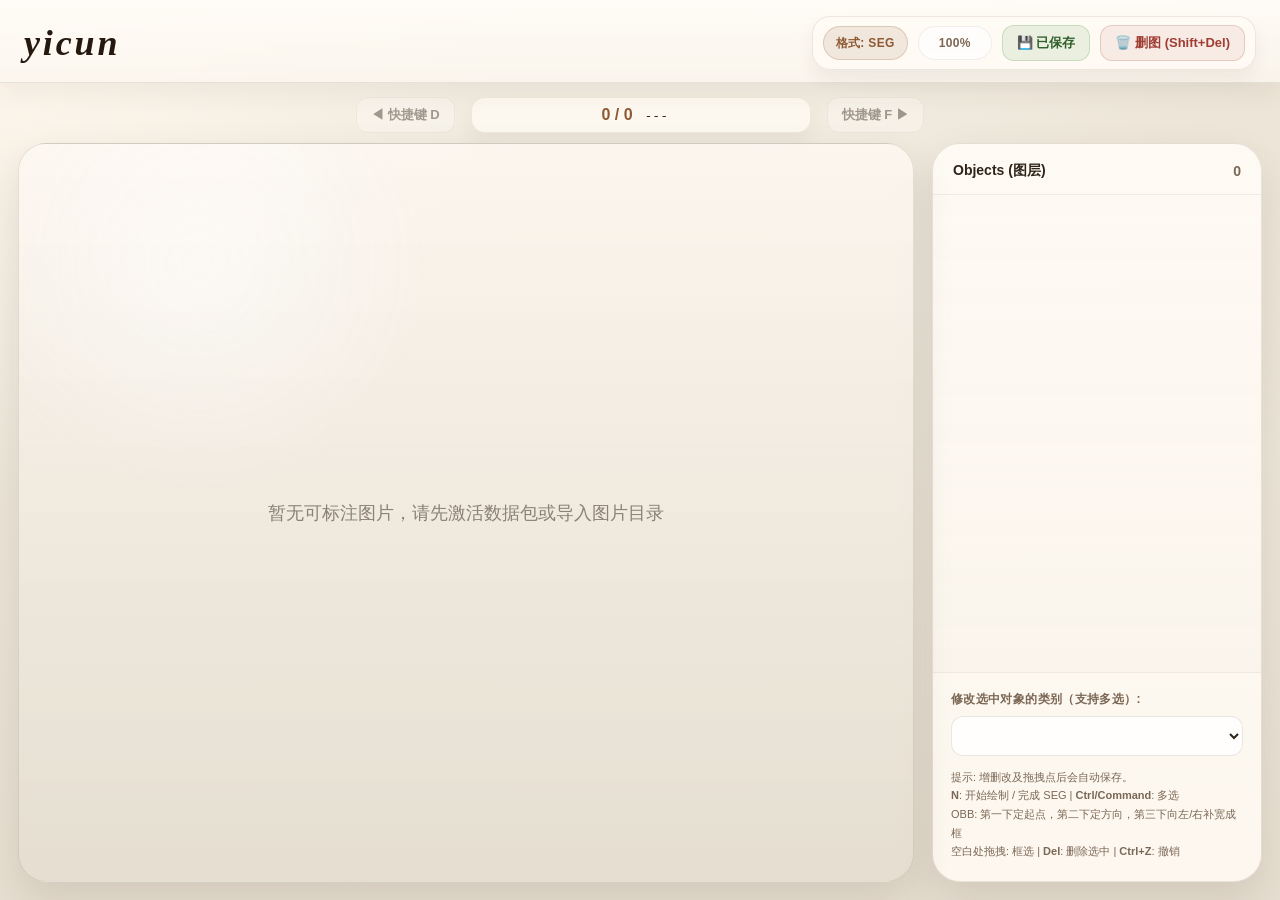
==== static/annotator.html @ 0c5d7a8d "Add files via upload" ====
<!DOCTYPE html>
<html lang="zh-CN">
<head>
  <meta charset="UTF-8">
  <meta name="viewport" content="width=device-width, initial-scale=1.0">
  <title>VOC Segmentation Annotator (CVAT Style)</title>
  <link rel="stylesheet" href="/static/annotator.css?v=20260616b">
</head>
<body>
  <div class="header">
    <div class="header-left">
      <a id="annotatorHomeLink" class="brand-link" href="/">yicun</a>
    </div>

    <div class="header-right">
      <div class="toolbar-group">
        <span id="mode-badge" class="mode-indicator mode-select">格式: SEG · 状态: 选择</span>
        <span id="zoom-badge" class="zoom-badge">100%</span>
        <button id="btn-save" class="btn-primary btn-save" type="button">💾 已保存</button>
        <button id="delete-current-btn" class="btn-primary btn-danger" type="button">🗑️ 删图 (Shift+Del)</button>
      </div>
    </div>
  </div>

  <div class="nav-bar">
    <button class="nav-btn" id="btn-prev" type="button" disabled>◀ 快捷键 D</button>
    <div class="image-info" id="image-info-container">
      <span id="image-counter" title="点击跳转到指定页">0 / 0</span>
      <span id="current-image-name" class="current-image-name">---</span>
      <span id="image-status-badge"></span>
    </div>
    <button class="nav-btn" id="btn-next" type="button" disabled>快捷键 F ▶</button>
  </div>

  <div class="main-container">
    <div class="canvas-area" id="canvas-container">
      <span class="empty-text" id="empty-text">暂无可标注图片，请先激活数据包或导入图片目录</span>
      <div class="image-wrapper" id="image-wrapper" hidden>
        <img id="main-image" src="" alt="">
        <canvas id="draw-canvas"></canvas>
      </div>
      <div id="class-popup" class="class-popup" hidden></div>
    </div>

    <div class="right-sidebar">
      <div class="sidebar-header">
        <span>Objects (图层)</span>
        <span id="object-count" class="sidebar-count">0</span>
      </div>

      <ul class="object-list" id="object-list"></ul>

      <div class="sidebar-footer">
        <label class="footer-label" for="class-select">修改选中对象的类别（支持多选）:</label>
        <select id="class-select"></select>
        <div class="footer-tip">
          提示: 增删改及拖拽点后会自动保存。<br>
          <b>N</b>: 开始绘制 / 完成 SEG | <b>Ctrl/Command</b>: 多选<br>
          OBB: 第一下定起点，第二下定方向，第三下向左/右补宽成框<br>
          空白处拖拽: 框选 | <b>Del</b>: 删除选中 | <b>Ctrl+Z</b>: 撤销
        </div>
      </div>
    </div>
  </div>

  <script src="/static/annotator.js?v=20260616b"></script>
</body>
</html>
---- static/annotator.css ----
:root {
  --paper-bg: #ece6da;
  --paper-panel: rgba(255, 250, 241, 0.92);
  --paper-panel-strong: rgba(255, 252, 247, 0.98);
  --paper-line: rgba(77, 59, 43, 0.14);
  --paper-line-strong: rgba(77, 59, 43, 0.24);
  --paper-text: #2f241a;
  --paper-muted: #7b6755;
  --paper-accent: #8d5a34;
  --paper-accent-soft: rgba(141, 90, 52, 0.12);
  --paper-danger: #9f3d33;
  --paper-shadow: 0 18px 40px rgba(58, 41, 28, 0.12);
}

* {
  box-sizing: border-box;
  margin: 0;
  padding: 0;
}

html,
body {
  height: 100%;
}

body {
  font-family: "Noto Sans SC", "PingFang SC", "Microsoft YaHei", sans-serif;
  display: flex;
  flex-direction: column;
  height: 100vh;
  overflow: hidden;
  color: var(--paper-text);
  background:
    radial-gradient(circle at top left, rgba(255, 248, 238, 0.9), transparent 32%),
    radial-gradient(circle at top right, rgba(207, 190, 164, 0.18), transparent 30%),
    linear-gradient(180deg, #f3ede2 0%, #e7dfd1 100%);
}

button,
input,
select {
  font: inherit;
}

.header {
  padding: 16px 24px 12px;
  background: linear-gradient(180deg, rgba(255, 252, 247, 0.95), rgba(251, 246, 238, 0.84));
  border-bottom: 1px solid var(--paper-line);
  display: flex;
  align-items: center;
  justify-content: space-between;
  gap: 20px;
  box-shadow: 0 10px 24px rgba(73, 54, 38, 0.06);
  backdrop-filter: blur(10px);
  z-index: 10;
}

.header-left,
.header-right {
  display: flex;
  align-items: center;
  gap: 12px;
}

.header-left {
  min-width: 0;
  flex: 1;
}

.brand-link {
  font-family: "Baskerville", "Times New Roman", serif;
  font-size: 36px;
  font-style: italic;
  font-weight: 700;
  letter-spacing: 0.08em;
  color: #24180f;
  text-decoration: none;
  text-transform: lowercase;
}

.toolbar-group {
  display: flex;
  align-items: center;
  gap: 10px;
  padding: 8px 10px;
  border-radius: 18px;
  background: rgba(255, 251, 244, 0.82);
  border: 1px solid rgba(77, 59, 43, 0.1);
  box-shadow: 0 10px 18px rgba(55, 38, 24, 0.06);
}

.mode-indicator,
.zoom-badge {
  display: inline-flex;
  align-items: center;
  min-height: 34px;
  padding: 0 12px;
  border-radius: 999px;
  font-size: 12px;
  font-weight: 700;
  letter-spacing: 0.03em;
}

.mode-indicator {
  color: var(--paper-accent);
  background: var(--paper-accent-soft);
  border: 1px solid rgba(141, 90, 52, 0.22);
}

.mode-draw {
  color: #7e312a;
  background: rgba(159, 61, 51, 0.08);
  border-color: rgba(159, 61, 51, 0.18);
}

.zoom-badge {
  color: var(--paper-muted);
  background: rgba(255, 255, 255, 0.7);
  border: 1px solid rgba(77, 59, 43, 0.08);
  min-width: 74px;
  justify-content: center;
}

.btn-primary,
.btn-link,
.nav-btn {
  display: inline-flex;
  align-items: center;
  justify-content: center;
  min-height: 36px;
  padding: 0 14px;
  border-radius: 12px;
  border: 1px solid var(--paper-line);
  background: rgba(255, 252, 247, 0.9);
  color: var(--paper-text);
  cursor: pointer;
  font-size: 13px;
  font-weight: 700;
  transition: transform 0.18s ease, border-color 0.18s ease, background 0.18s ease, box-shadow 0.18s ease;
  text-decoration: none;
}

.btn-primary:hover,
.btn-link:hover,
.nav-btn:hover:not(:disabled) {
  transform: translateY(-1px);
  border-color: var(--paper-line-strong);
  background: rgba(255, 255, 255, 0.96);
  box-shadow: 0 10px 18px rgba(58, 41, 28, 0.08);
}

.btn-save {
  color: #2f5f2a;
  background: rgba(94, 158, 79, 0.12);
  border-color: rgba(94, 158, 79, 0.24);
}

.btn-save.saving {
  color: #8a5b19;
  background: rgba(216, 168, 74, 0.16);
  border-color: rgba(216, 168, 74, 0.28);
}

.btn-danger {
  color: var(--paper-danger);
  background: rgba(159, 61, 51, 0.08);
  border-color: rgba(159, 61, 51, 0.2);
}

.nav-bar {
  padding: 14px 24px 10px;
  display: flex;
  align-items: center;
  justify-content: center;
  gap: 16px;
}

.nav-btn:disabled {
  opacity: 0.42;
  cursor: not-allowed;
  box-shadow: none;
  transform: none;
}

.image-info {
  min-width: 340px;
  display: flex;
  align-items: center;
  justify-content: center;
  gap: 12px;
  padding: 8px 16px;
  border-radius: 14px;
  background: rgba(255, 250, 242, 0.82);
  border: 1px solid rgba(77, 59, 43, 0.08);
  box-shadow: 0 10px 20px rgba(58, 41, 28, 0.05);
  color: var(--paper-text);
}

#image-counter {
  cursor: pointer;
  color: var(--paper-accent);
  text-decoration: none;
  font-weight: 700;
}

.current-image-name {
  font-family: "IBM Plex Mono", "SFMono-Regular", monospace;
  font-size: 13px;
}

.status-badge {
  font-size: 11px;
  padding: 4px 9px;
  border-radius: 999px;
  font-weight: 700;
}

.status-labeled {
  color: #2f5f2a;
  background: rgba(94, 158, 79, 0.14);
}

.status-unlabeled {
  color: var(--paper-muted);
  background: rgba(90, 77, 64, 0.09);
}

.main-container {
  display: flex;
  flex: 1;
  min-height: 0;
  gap: 18px;
  padding: 0 18px 18px;
}

.canvas-area {
  flex: 1;
  position: relative;
  overflow: hidden;
  border-radius: 28px;
  border: 1px solid rgba(77, 59, 43, 0.12);
  background:
    radial-gradient(circle at 20% 16%, rgba(255, 255, 255, 0.5), transparent 24%),
    linear-gradient(180deg, rgba(252, 247, 240, 0.88), rgba(229, 221, 208, 0.92));
  box-shadow: var(--paper-shadow);
}

.canvas-area.is-panning,
.canvas-area.is-zoomed {
  cursor: grab;
}

.canvas-area.is-panning * {
  cursor: grabbing !important;
}

.class-popup {
  position: absolute;
  min-width: 264px;
  max-width: 264px;
  padding: 12px;
  border: 1px solid rgba(77, 59, 43, 0.1);
  border-radius: 18px;
  background: linear-gradient(180deg, rgba(255, 253, 248, 0.98), rgba(248, 242, 232, 0.96));
  box-shadow: 0 22px 50px rgba(15, 23, 42, 0.2);
  backdrop-filter: blur(16px);
  z-index: 20;
}

.class-popup-title {
  display: flex;
  align-items: center;
  justify-content: space-between;
  gap: 12px;
  padding: 2px 4px 12px;
  margin-bottom: 6px;
  border-bottom: 1px solid rgba(77, 59, 43, 0.08);
}

.class-popup-title-main {
  display: flex;
  align-items: center;
  gap: 10px;
  min-width: 0;
}

.class-popup-heading {
  display: flex;
  flex-direction: column;
  gap: 2px;
  min-width: 0;
}

.class-popup-label {
  font-size: 11px;
  font-weight: 800;
  letter-spacing: 0.08em;
  color: #6f5a49;
  text-transform: uppercase;
}

.class-popup-subtitle {
  color: #18212f;
  font-size: 13px;
  font-weight: 700;
  white-space: nowrap;
  overflow: hidden;
  text-overflow: ellipsis;
}

.class-popup-badge {
  padding: 5px 9px;
  border-radius: 999px;
  background: var(--popup-accent-soft, rgba(82, 196, 26, 0.1));
  color: var(--popup-accent, #52c41a);
  font-size: 11px;
  font-weight: 800;
  letter-spacing: 0.03em;
}

.class-popup-dot,
.class-popup-swatch {
  flex: 0 0 auto;
  border-radius: 999px;
  background: var(--popup-accent, #52c41a);
}

.class-popup-dot {
  width: 10px;
  height: 10px;
  box-shadow: 0 0 0 4px var(--popup-accent-soft, rgba(82, 196, 26, 0.1));
}

.class-popup-list {
  display: flex;
  flex-direction: column;
  gap: 8px;
  max-height: 244px;
  overflow-y: auto;
}

.class-popup-item {
  width: 100%;
  min-height: 44px;
  padding: 0 12px;
  border: 1px solid rgba(77, 59, 43, 0.08);
  border-radius: 13px;
  background: rgba(255, 255, 255, 0.64);
  color: #293241;
  text-align: left;
  cursor: pointer;
  display: grid;
  grid-template-columns: 12px minmax(0, 1fr) auto auto;
  align-items: center;
  gap: 10px;
  transition: background 0.18s ease, border-color 0.18s ease, transform 0.18s ease, box-shadow 0.18s ease;
}

.class-popup-item:hover {
  background: var(--item-color, #52c41a1A);
  border-color: var(--item-color, #52c41a);
  transform: translateY(-1px);
  box-shadow: 0 10px 18px rgba(15, 23, 42, 0.08);
}

.class-popup-item.active {
  background: var(--popup-accent-soft, rgba(82, 196, 26, 0.1));
  border-color: var(--popup-accent, #52c41a);
  box-shadow: inset 0 0 0 1px var(--popup-accent-soft, rgba(82, 196, 26, 0.1));
}

.class-popup-swatch {
  width: 12px;
  height: 12px;
  background: var(--item-color, #52c41a);
  box-shadow: 0 0 0 3px var(--item-color-soft, rgba(82, 196, 26, 0.12));
}

.class-popup-name {
  min-width: 0;
  font-size: 13px;
  font-weight: 600;
  white-space: nowrap;
  overflow: hidden;
  text-overflow: ellipsis;
}

.class-popup-key {
  font-size: 11px;
  font-weight: 700;
  color: #6b7280;
  letter-spacing: 0.02em;
}

.class-popup-check {
  font-size: 11px;
  font-weight: 800;
  color: #7b6755;
}

.image-wrapper {
  position: absolute;
  top: 50%;
  left: 50%;
  transform-origin: center center;
  display: inline-block;
  background: var(--paper-panel-strong);
  border-radius: 20px;
  box-shadow: 0 20px 44px rgba(36, 24, 15, 0.18);
  overflow: hidden;
  will-change: transform;
  transition: box-shadow 0.22s ease;
}

.canvas-area.is-zoomed .image-wrapper {
  box-shadow: 0 26px 54px rgba(36, 24, 15, 0.24);
}

#main-image {
  display: block;
  pointer-events: none;
  user-select: none;
  -webkit-user-drag: none;
}

#draw-canvas {
  position: absolute;
  top: 0;
  left: 0;
}

.empty-text {
  color: rgba(69, 53, 39, 0.58);
  font-size: 18px;
  user-select: none;
  position: absolute;
  top: 50%;
  left: 50%;
  transform: translate(-50%, -50%);
}

.right-sidebar {
  width: 330px;
  display: flex;
  flex-direction: column;
  background: linear-gradient(180deg, rgba(255, 251, 245, 0.94), rgba(250, 245, 236, 0.88));
  border: 1px solid rgba(77, 59, 43, 0.12);
  border-radius: 28px;
  box-shadow: var(--paper-shadow);
  overflow: hidden;
}

.sidebar-header {
  padding: 18px 20px 14px;
  border-bottom: 1px solid rgba(77, 59, 43, 0.08);
  font-weight: 700;
  font-size: 14px;
  color: var(--paper-text);
  display: flex;
  justify-content: space-between;
  align-items: center;
}

.sidebar-count {
  color: var(--paper-muted);
  font-weight: 600;
}

.object-list {
  flex: 1;
  overflow-y: auto;
  list-style: none;
  padding: 14px;
}

.object-item {
  display: flex;
  align-items: center;
  justify-content: space-between;
  gap: 10px;
  padding: 12px 13px;
  margin-bottom: 10px;
  background: rgba(255, 255, 255, 0.66);
  border: 1px solid rgba(77, 59, 43, 0.08);
  border-radius: 16px;
  cursor: pointer;
  transition: transform 0.18s ease, background 0.18s ease, border-color 0.18s ease, box-shadow 0.18s ease;
}

.object-item:hover {
  transform: translateY(-1px);
  border-color: rgba(77, 59, 43, 0.14);
  background: rgba(255, 255, 255, 0.9);
}

.object-item.active {
  border-color: rgba(141, 90, 52, 0.28);
  background: rgba(141, 90, 52, 0.08);
  box-shadow: 0 12px 24px rgba(88, 60, 37, 0.08);
}

.object-item.primary {
  border-color: rgba(141, 90, 52, 0.4);
  background: linear-gradient(180deg, rgba(141, 90, 52, 0.12), rgba(141, 90, 52, 0.08));
}

.object-item.hidden {
  opacity: 0.48;
}

.obj-left {
  display: flex;
  align-items: center;
  gap: 10px;
  flex: 1;
  min-width: 0;
}

.color-block {
  width: 10px;
  height: 10px;
  border-radius: 999px;
  box-shadow: 0 0 0 4px rgba(255, 255, 255, 0.72);
}

.obj-name {
  font-size: 13px;
  font-weight: 700;
  color: var(--paper-text);
  white-space: nowrap;
  overflow: hidden;
  text-overflow: ellipsis;
}

.obj-actions {
  display: flex;
  align-items: center;
  gap: 4px;
}

.icon-btn {
  background: none;
  border: none;
  cursor: pointer;
  font-size: 14px;
  padding: 4px 6px;
  border-radius: 8px;
  color: var(--paper-muted);
  transition: background 0.18s ease, color 0.18s ease;
}

.icon-btn:hover {
  background: rgba(77, 59, 43, 0.08);
  color: var(--paper-text);
}

.icon-delete:hover {
  background: rgba(159, 61, 51, 0.1);
  color: var(--paper-danger);
}

.sidebar-footer {
  padding: 18px 18px 20px;
  border-top: 1px solid rgba(77, 59, 43, 0.08);
  background: rgba(255, 250, 242, 0.72);
}

.footer-label {
  display: block;
  font-size: 12px;
  color: var(--paper-muted);
  font-weight: 700;
  letter-spacing: 0.03em;
}

.sidebar-footer select {
  width: 100%;
  min-height: 40px;
  padding: 0 12px;
  border-radius: 12px;
  border: 1px solid rgba(77, 59, 43, 0.12);
  margin-top: 8px;
  font-size: 13px;
  color: var(--paper-text);
  background: rgba(255, 255, 255, 0.82);
}

.footer-tip {
  font-size: 11px;
  color: var(--paper-muted);
  margin-top: 12px;
  line-height: 1.7;
}

@media (max-width: 1100px) {
  .header {
    flex-direction: column;
    align-items: stretch;
  }

  .header-right {
    justify-content: space-between;
    flex-wrap: wrap;
  }
}

@media (max-width: 900px) {
  .main-container {
    flex-direction: column;
  }

  .right-sidebar {
    width: 100%;
    min-height: 280px;
  }

  .image-info {
    min-width: 0;
    width: 100%;
  }
}
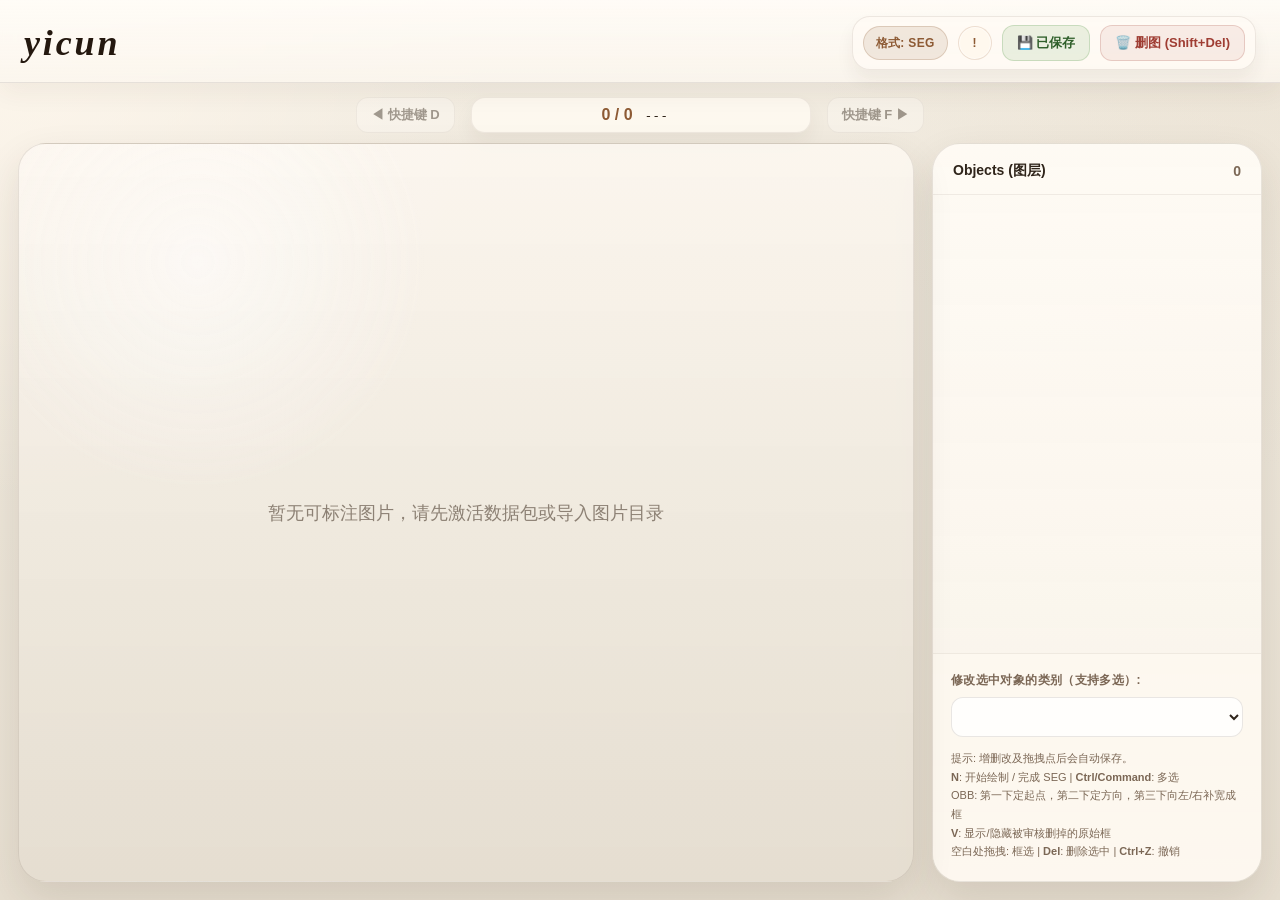
==== commit dffba3d4: "Add files via upload" ====
--- a/static/annotator.html
+++ b/static/annotator.html
@@ -4,7 +4,7 @@
   <meta charset="UTF-8">
   <meta name="viewport" content="width=device-width, initial-scale=1.0">
   <title>VOC Segmentation Annotator (CVAT Style)</title>
-  <link rel="stylesheet" href="/static/annotator.css?v=20260616b">
+  <link rel="stylesheet" href="/static/annotator.css?v=20260618b">
 </head>
 <body>
   <div class="header">
@@ -15,7 +15,7 @@
     <div class="header-right">
       <div class="toolbar-group">
         <span id="mode-badge" class="mode-indicator mode-select">格式: SEG · 状态: 选择</span>
-        <span id="zoom-badge" class="zoom-badge">100%</span>
+        <button id="stats-btn" class="stats-btn" type="button" title="查看整个数据包标注统计">!</button>
         <button id="btn-save" class="btn-primary btn-save" type="button">💾 已保存</button>
         <button id="delete-current-btn" class="btn-primary btn-danger" type="button">🗑️ 删图 (Shift+Del)</button>
       </div>
@@ -57,12 +57,44 @@
           提示: 增删改及拖拽点后会自动保存。<br>
           <b>N</b>: 开始绘制 / 完成 SEG | <b>Ctrl/Command</b>: 多选<br>
           OBB: 第一下定起点，第二下定方向，第三下向左/右补宽成框<br>
+          <b>V</b>: 显示/隐藏被审核删掉的原始框<br>
           空白处拖拽: 框选 | <b>Del</b>: 删除选中 | <b>Ctrl+Z</b>: 撤销
         </div>
       </div>
     </div>
   </div>
 
-  <script src="/static/annotator.js?v=20260616b"></script>
+  <div id="stats-modal" class="stats-modal" hidden>
+    <div class="stats-panel" role="dialog" aria-modal="true" aria-labelledby="stats-title">
+      <div class="stats-header">
+        <div>
+          <div class="stats-kicker">整个数据包统计</div>
+          <h3 id="stats-title">类别标注数量</h3>
+        </div>
+        <button id="stats-close-btn" class="stats-close-btn" type="button" aria-label="关闭统计">×</button>
+      </div>
+      <div class="stats-content">
+        <p id="stats-empty" class="stats-empty" hidden>这个数据包里还没有标注对象。</p>
+        <table class="stats-table">
+          <thead>
+            <tr>
+              <th>类别</th>
+              <th>编号</th>
+              <th>数量</th>
+            </tr>
+          </thead>
+          <tbody id="stats-table-body"></tbody>
+          <tfoot>
+            <tr>
+              <td colspan="2">总计</td>
+              <td id="stats-total">0</td>
+            </tr>
+          </tfoot>
+        </table>
+      </div>
+    </div>
+  </div>
+
+  <script src="/static/annotator.js?v=20260622a"></script>
 </body>
 </html>
--- a/static/annotator.css
+++ b/static/annotator.css
@@ -12,6 +12,10 @@
   --paper-shadow: 0 18px 40px rgba(58, 41, 28, 0.12);
 }
 
+[hidden] {
+  display: none !important;
+}
+
 * {
   box-sizing: border-box;
   margin: 0;
@@ -90,7 +94,8 @@
 }
 
 .mode-indicator,
-.zoom-badge {
+.zoom-badge,
+.stats-btn {
   display: inline-flex;
   align-items: center;
   min-height: 34px;
@@ -119,6 +124,23 @@
   border: 1px solid rgba(77, 59, 43, 0.08);
   min-width: 74px;
   justify-content: center;
+}
+
+.stats-btn {
+  justify-content: center;
+  min-width: 34px;
+  padding: 0;
+  border: 1px solid rgba(141, 90, 52, 0.16);
+  background: rgba(255, 248, 238, 0.92);
+  color: var(--paper-accent);
+  cursor: pointer;
+  box-shadow: inset 0 0 0 1px rgba(255, 255, 255, 0.45);
+}
+
+.stats-btn:hover {
+  transform: translateY(-1px);
+  border-color: rgba(141, 90, 52, 0.28);
+  background: rgba(255, 255, 255, 0.98);
 }
 
 .btn-primary,
@@ -398,6 +420,107 @@
   color: #7b6755;
 }
 
+.stats-modal {
+  position: fixed;
+  inset: 0;
+  z-index: 60;
+  display: flex;
+  align-items: center;
+  justify-content: center;
+  padding: 24px;
+  background: rgba(36, 24, 15, 0.28);
+  backdrop-filter: blur(8px);
+}
+
+.stats-panel {
+  width: min(560px, 100%);
+  max-height: min(76vh, 640px);
+  overflow: hidden;
+  border-radius: 24px;
+  border: 1px solid rgba(77, 59, 43, 0.1);
+  background: linear-gradient(180deg, rgba(255, 253, 248, 0.99), rgba(247, 240, 229, 0.98));
+  box-shadow: 0 26px 60px rgba(36, 24, 15, 0.2);
+}
+
+.stats-header {
+  display: flex;
+  align-items: flex-start;
+  justify-content: space-between;
+  gap: 16px;
+  padding: 20px 22px 14px;
+  border-bottom: 1px solid rgba(77, 59, 43, 0.08);
+}
+
+.stats-kicker {
+  font-size: 11px;
+  font-weight: 800;
+  letter-spacing: 0.08em;
+  text-transform: uppercase;
+  color: var(--paper-muted);
+}
+
+.stats-header h3 {
+  margin-top: 4px;
+  font-size: 20px;
+  color: var(--paper-text);
+}
+
+.stats-close-btn {
+  width: 34px;
+  height: 34px;
+  border: 1px solid rgba(77, 59, 43, 0.12);
+  border-radius: 999px;
+  background: rgba(255, 255, 255, 0.76);
+  color: var(--paper-muted);
+  cursor: pointer;
+  font-size: 22px;
+  line-height: 1;
+}
+
+.stats-content {
+  padding: 18px 22px 22px;
+}
+
+.stats-empty {
+  margin-bottom: 10px;
+  color: var(--paper-muted);
+  font-size: 13px;
+}
+
+.stats-table {
+  width: 100%;
+  border-collapse: collapse;
+  overflow: hidden;
+  border-radius: 16px;
+}
+
+.stats-table thead th,
+.stats-table tfoot td {
+  background: rgba(141, 90, 52, 0.08);
+}
+
+.stats-table th,
+.stats-table td {
+  padding: 12px 14px;
+  text-align: left;
+  border-bottom: 1px solid rgba(77, 59, 43, 0.08);
+  font-size: 13px;
+}
+
+.stats-table tbody tr:nth-child(even) td {
+  background: rgba(255, 255, 255, 0.45);
+}
+
+.stats-table tbody tr:nth-child(odd) td {
+  background: rgba(255, 250, 242, 0.75);
+}
+
+.stats-table th:last-child,
+.stats-table td:last-child {
+  text-align: right;
+  font-weight: 700;
+}
+
 .image-wrapper {
   position: absolute;
   top: 50%;
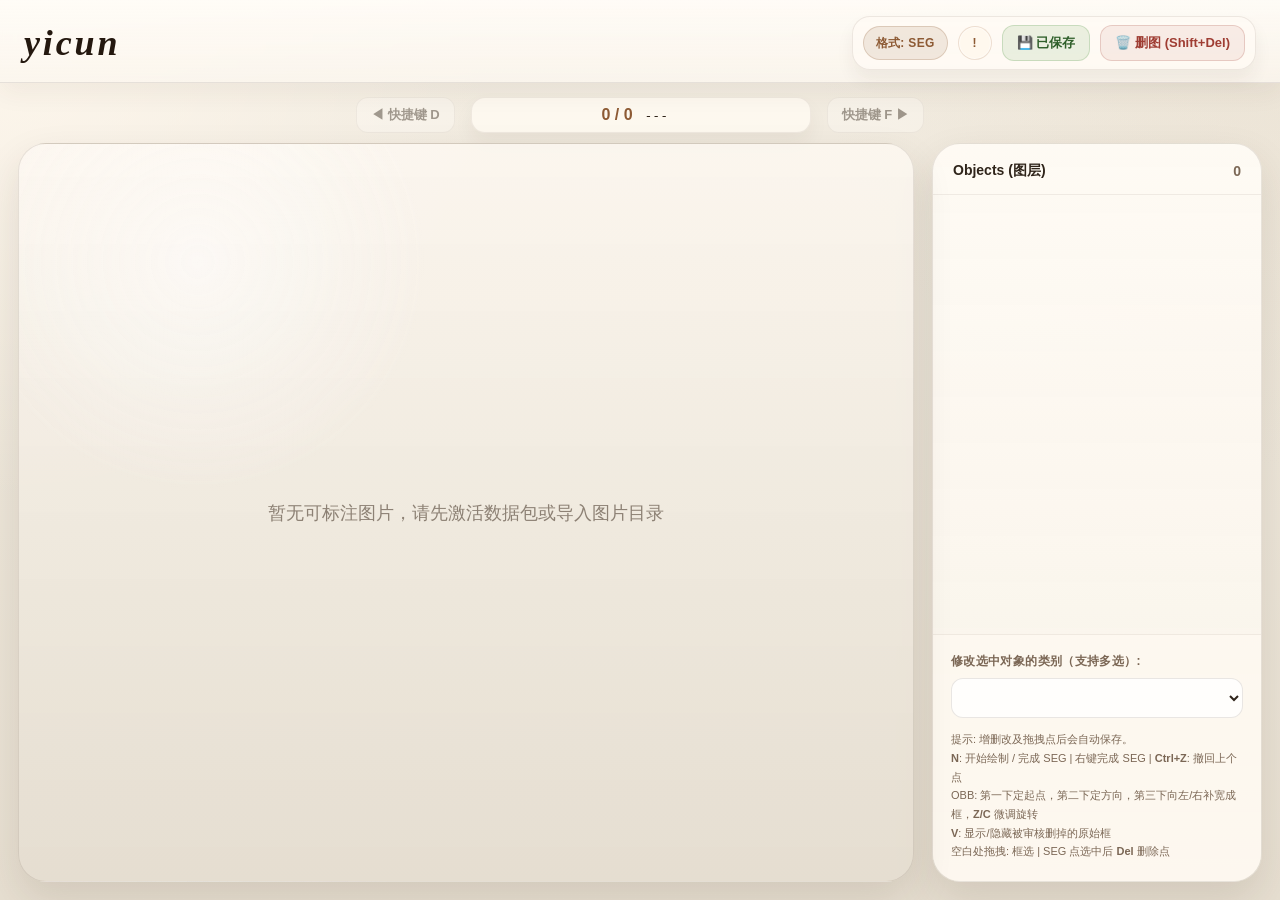
==== commit 72f715f1: "Add files via upload" ====
--- a/static/annotator.html
+++ b/static/annotator.html
@@ -55,10 +55,10 @@
         <select id="class-select"></select>
         <div class="footer-tip">
           提示: 增删改及拖拽点后会自动保存。<br>
-          <b>N</b>: 开始绘制 / 完成 SEG | <b>Ctrl/Command</b>: 多选<br>
-          OBB: 第一下定起点，第二下定方向，第三下向左/右补宽成框<br>
+          <b>N</b>: 开始绘制 / 完成 SEG | 右键完成 SEG | <b>Ctrl+Z</b>: 撤回上个点<br>
+          OBB: 第一下定起点，第二下定方向，第三下向左/右补宽成框，<b>Z/C</b> 微调旋转<br>
           <b>V</b>: 显示/隐藏被审核删掉的原始框<br>
-          空白处拖拽: 框选 | <b>Del</b>: 删除选中 | <b>Ctrl+Z</b>: 撤销
+          空白处拖拽: 框选 | SEG 点选中后 <b>Del</b> 删除点
         </div>
       </div>
     </div>
@@ -95,6 +95,6 @@
     </div>
   </div>
 
-  <script src="/static/annotator.js?v=20260622a"></script>
+  <script src="/static/annotator.js?v=20260623d"></script>
 </body>
 </html>
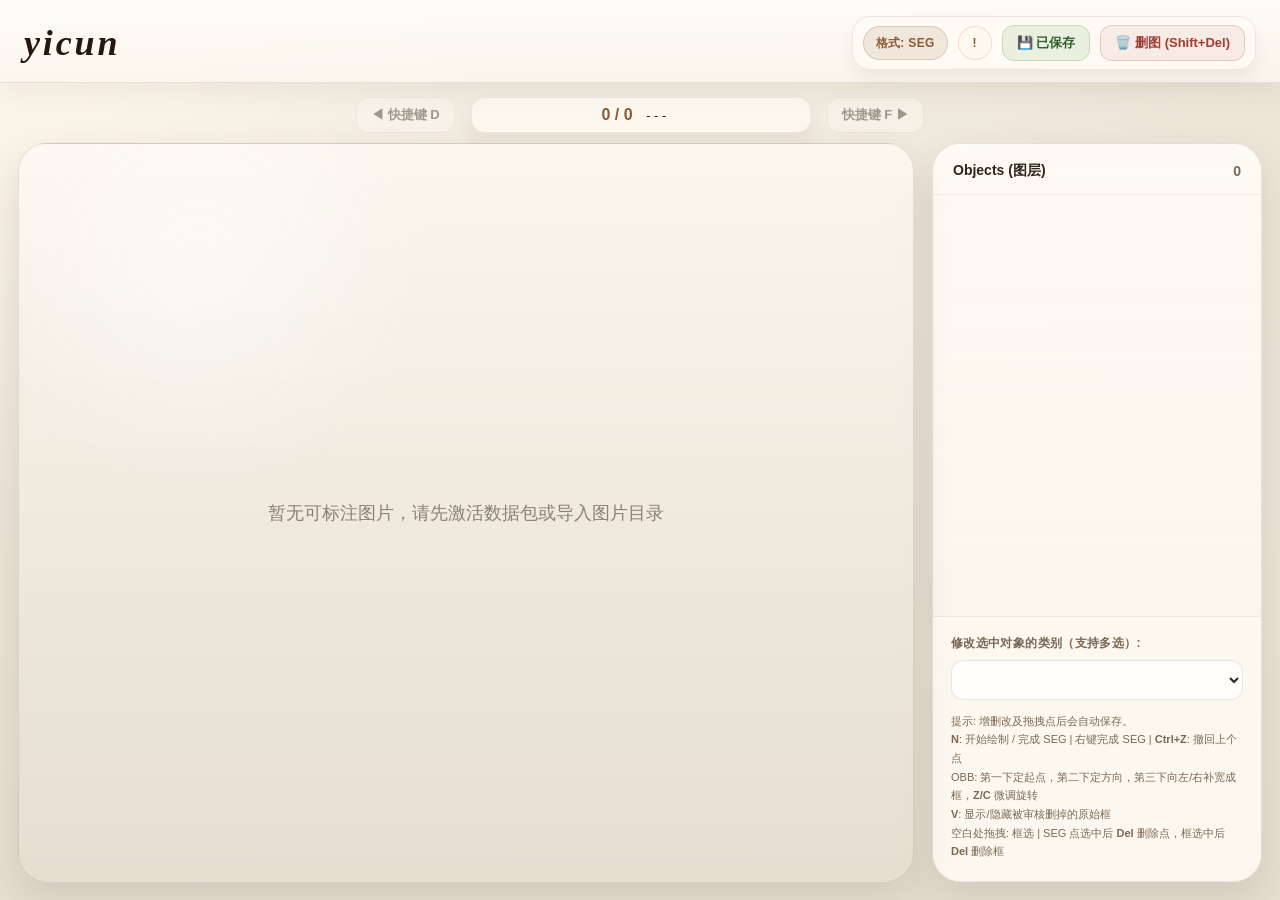
==== commit b6d7d0c1: "Add files via upload" ====
--- a/static/annotator.html
+++ b/static/annotator.html
@@ -58,7 +58,7 @@
           <b>N</b>: 开始绘制 / 完成 SEG | 右键完成 SEG | <b>Ctrl+Z</b>: 撤回上个点<br>
           OBB: 第一下定起点，第二下定方向，第三下向左/右补宽成框，<b>Z/C</b> 微调旋转<br>
           <b>V</b>: 显示/隐藏被审核删掉的原始框<br>
-          空白处拖拽: 框选 | SEG 点选中后 <b>Del</b> 删除点
+          空白处拖拽: 框选 | SEG 点选中后 <b>Del</b> 删除点，框选中后 <b>Del</b> 删除框
         </div>
       </div>
     </div>
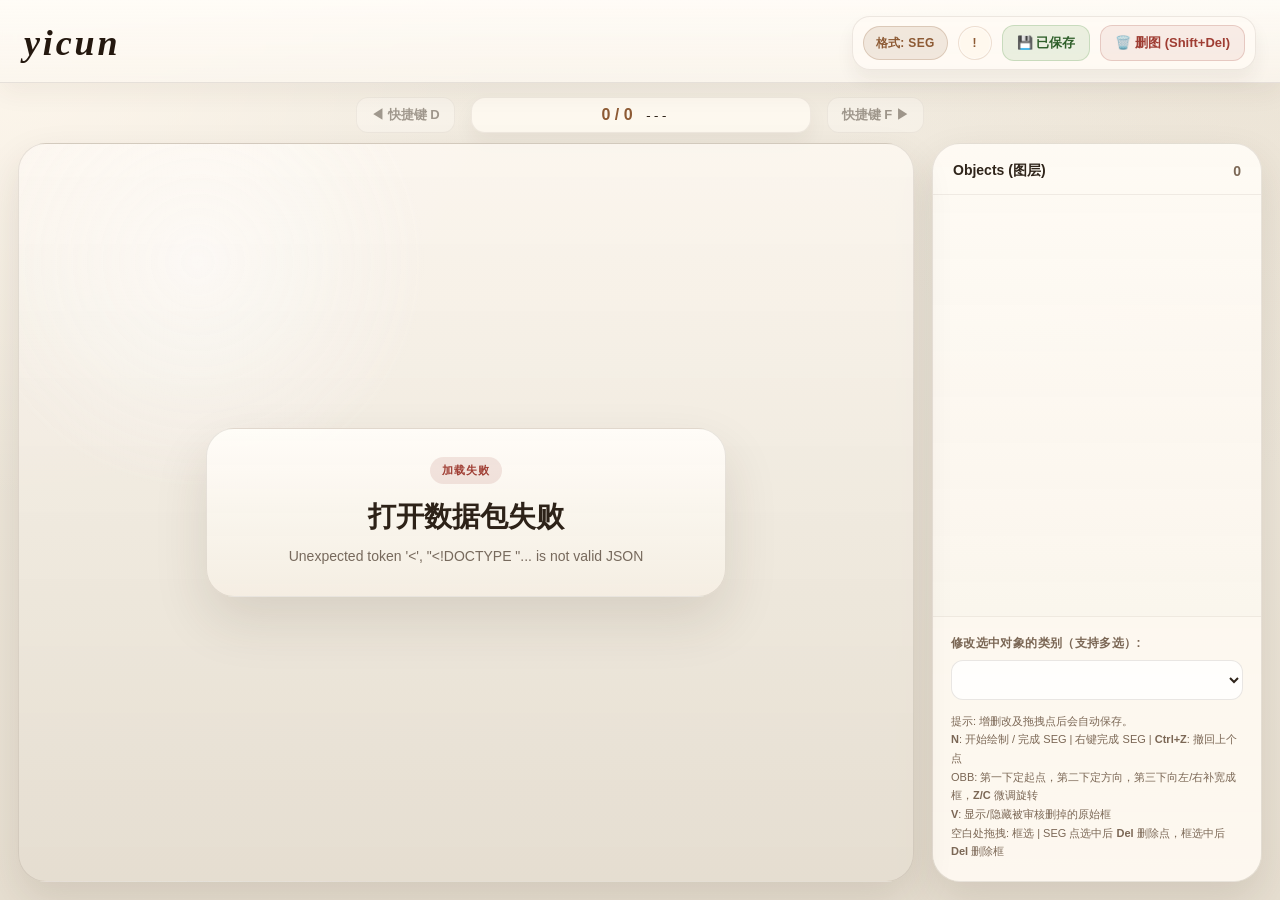
==== commit 1e7cf15d: "Add files via upload" ====
--- a/static/annotator.html
+++ b/static/annotator.html
@@ -34,7 +34,16 @@
 
   <div class="main-container">
     <div class="canvas-area" id="canvas-container">
-      <span class="empty-text" id="empty-text">暂无可标注图片，请先激活数据包或导入图片目录</span>
+      <div class="empty-state" id="empty-state" data-state="loading">
+        <div class="empty-state-card">
+          <span class="empty-state-kicker" id="empty-state-kicker">正在进入数据包</span>
+          <h3 class="empty-state-title" id="empty-state-title">正在读取图片...</h3>
+          <p class="empty-state-desc" id="empty-state-desc">先把首张图片打开，剩余图片列表会在后台继续补齐。</p>
+          <div class="empty-state-progress" id="empty-state-progress" aria-hidden="true">
+            <span class="empty-state-progress-bar"></span>
+          </div>
+        </div>
+      </div>
       <div class="image-wrapper" id="image-wrapper" hidden>
         <img id="main-image" src="" alt="">
         <canvas id="draw-canvas"></canvas>
@@ -95,6 +104,6 @@
     </div>
   </div>
 
-  <script src="/static/annotator.js?v=20260623d"></script>
+  <script src="/static/annotator.js?v=20260623f"></script>
 </body>
 </html>
--- a/static/annotator.css
+++ b/static/annotator.css
@@ -552,14 +552,94 @@
   left: 0;
 }
 
-.empty-text {
-  color: rgba(69, 53, 39, 0.58);
-  font-size: 18px;
+.empty-state {
+  position: absolute;
+  inset: 0;
+  display: flex;
+  align-items: center;
+  justify-content: center;
+  padding: 28px;
+  z-index: 3;
+}
+
+.empty-state-card {
+  width: min(520px, 100%);
+  padding: 28px 30px;
+  border-radius: 28px;
+  border: 1px solid rgba(77, 59, 43, 0.12);
+  background: linear-gradient(180deg, rgba(255, 253, 248, 0.95), rgba(245, 238, 227, 0.92));
+  box-shadow: 0 24px 54px rgba(58, 41, 28, 0.12);
+  text-align: center;
   user-select: none;
+}
+
+.empty-state-kicker {
+  display: inline-block;
+  padding: 6px 12px;
+  border-radius: 999px;
+  background: rgba(141, 90, 52, 0.1);
+  color: var(--paper-accent);
+  font-size: 11px;
+  font-weight: 800;
+  letter-spacing: 0.08em;
+  text-transform: uppercase;
+}
+
+.empty-state-title {
+  margin-top: 16px;
+  font-size: 28px;
+  line-height: 1.18;
+  color: #2d2218;
+}
+
+.empty-state-desc {
+  margin-top: 12px;
+  color: rgba(69, 53, 39, 0.72);
+  font-size: 14px;
+  line-height: 1.7;
+}
+
+.empty-state-progress {
+  position: relative;
+  margin-top: 22px;
+  height: 12px;
+  border-radius: 999px;
+  overflow: hidden;
+  background: rgba(141, 90, 52, 0.12);
+  box-shadow: inset 0 1px 2px rgba(58, 41, 28, 0.08);
+}
+
+.empty-state-progress-bar {
   position: absolute;
-  top: 50%;
-  left: 50%;
-  transform: translate(-50%, -50%);
+  inset: 0 auto 0 -36%;
+  width: 36%;
+  border-radius: inherit;
+  background: linear-gradient(90deg, rgba(141, 90, 52, 0), rgba(141, 90, 52, 0.9), rgba(244, 194, 119, 0.92));
+  animation: loading-slide 1.3s ease-in-out infinite;
+}
+
+.empty-state[data-state="empty"] .empty-state-kicker {
+  background: rgba(90, 77, 64, 0.1);
+  color: var(--paper-muted);
+}
+
+.empty-state[data-state="error"] .empty-state-kicker {
+  background: rgba(159, 61, 51, 0.12);
+  color: var(--paper-danger);
+}
+
+.empty-state[data-state="empty"] .empty-state-progress,
+.empty-state[data-state="error"] .empty-state-progress {
+  display: none;
+}
+
+@keyframes loading-slide {
+  0% {
+    transform: translateX(0);
+  }
+  100% {
+    transform: translateX(380%);
+  }
 }
 
 .right-sidebar {
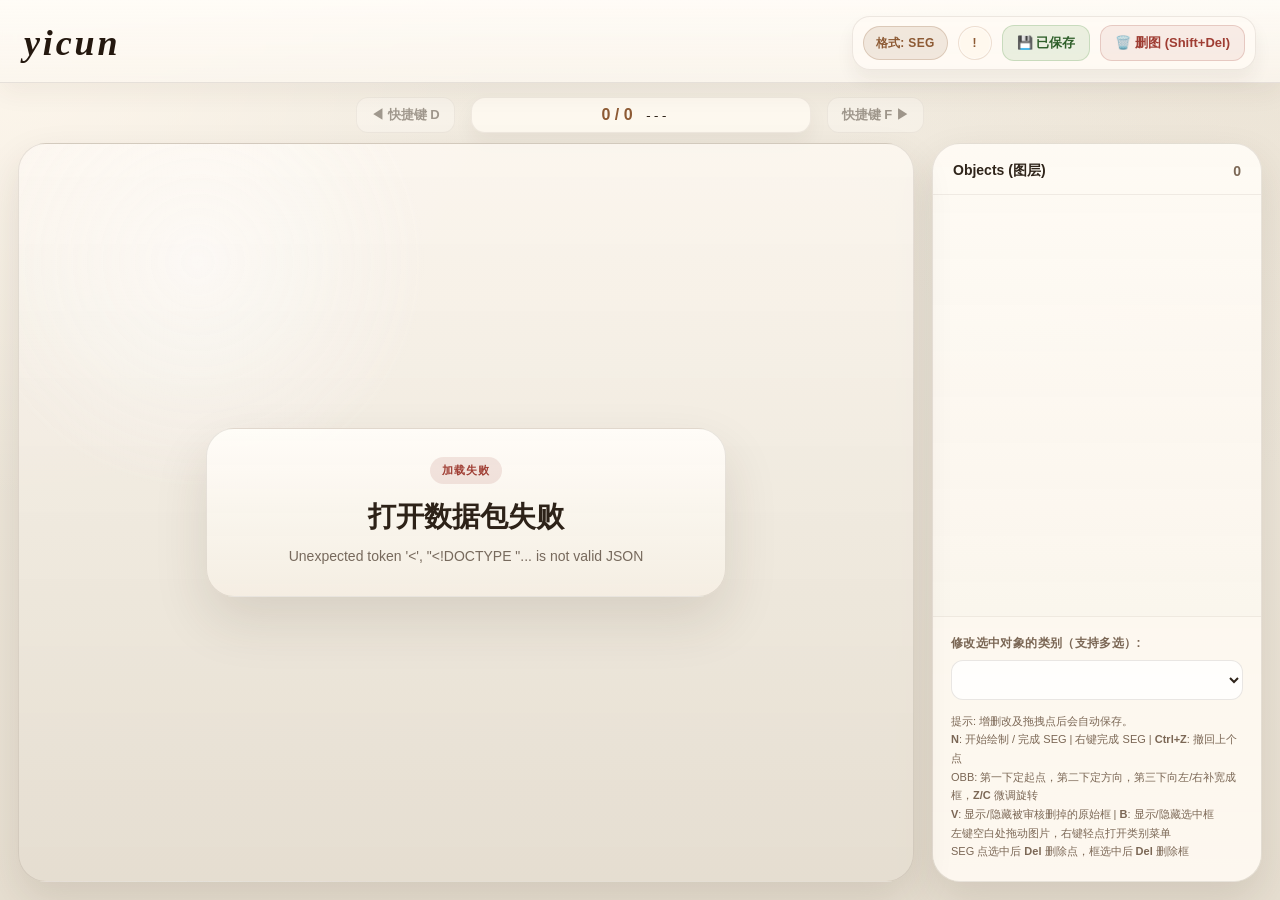
==== commit 2591146d: "Add files via upload" ====
--- a/static/annotator.html
+++ b/static/annotator.html
@@ -66,8 +66,9 @@
           提示: 增删改及拖拽点后会自动保存。<br>
           <b>N</b>: 开始绘制 / 完成 SEG | 右键完成 SEG | <b>Ctrl+Z</b>: 撤回上个点<br>
           OBB: 第一下定起点，第二下定方向，第三下向左/右补宽成框，<b>Z/C</b> 微调旋转<br>
-          <b>V</b>: 显示/隐藏被审核删掉的原始框<br>
-          空白处拖拽: 框选 | SEG 点选中后 <b>Del</b> 删除点，框选中后 <b>Del</b> 删除框
+          <b>V</b>: 显示/隐藏被审核删掉的原始框 | <b>B</b>: 显示/隐藏选中框<br>
+          左键空白处拖动图片，右键轻点打开类别菜单<br>
+          SEG 点选中后 <b>Del</b> 删除点，框选中后 <b>Del</b> 删除框
         </div>
       </div>
     </div>
@@ -104,6 +105,6 @@
     </div>
   </div>
 
-  <script src="/static/annotator.js?v=20260623f"></script>
+  <script src="/static/annotator.js?v=20260623k"></script>
 </body>
 </html>
--- a/static/annotator.css
+++ b/static/annotator.css
@@ -523,12 +523,12 @@
 
 .image-wrapper {
   position: absolute;
-  top: 50%;
-  left: 50%;
-  transform-origin: center center;
+  top: 0;
+  left: 0;
+  transform-origin: top left;
   display: inline-block;
   background: var(--paper-panel-strong);
-  border-radius: 20px;
+  border-radius: 0;
   box-shadow: 0 20px 44px rgba(36, 24, 15, 0.18);
   overflow: hidden;
   will-change: transform;
